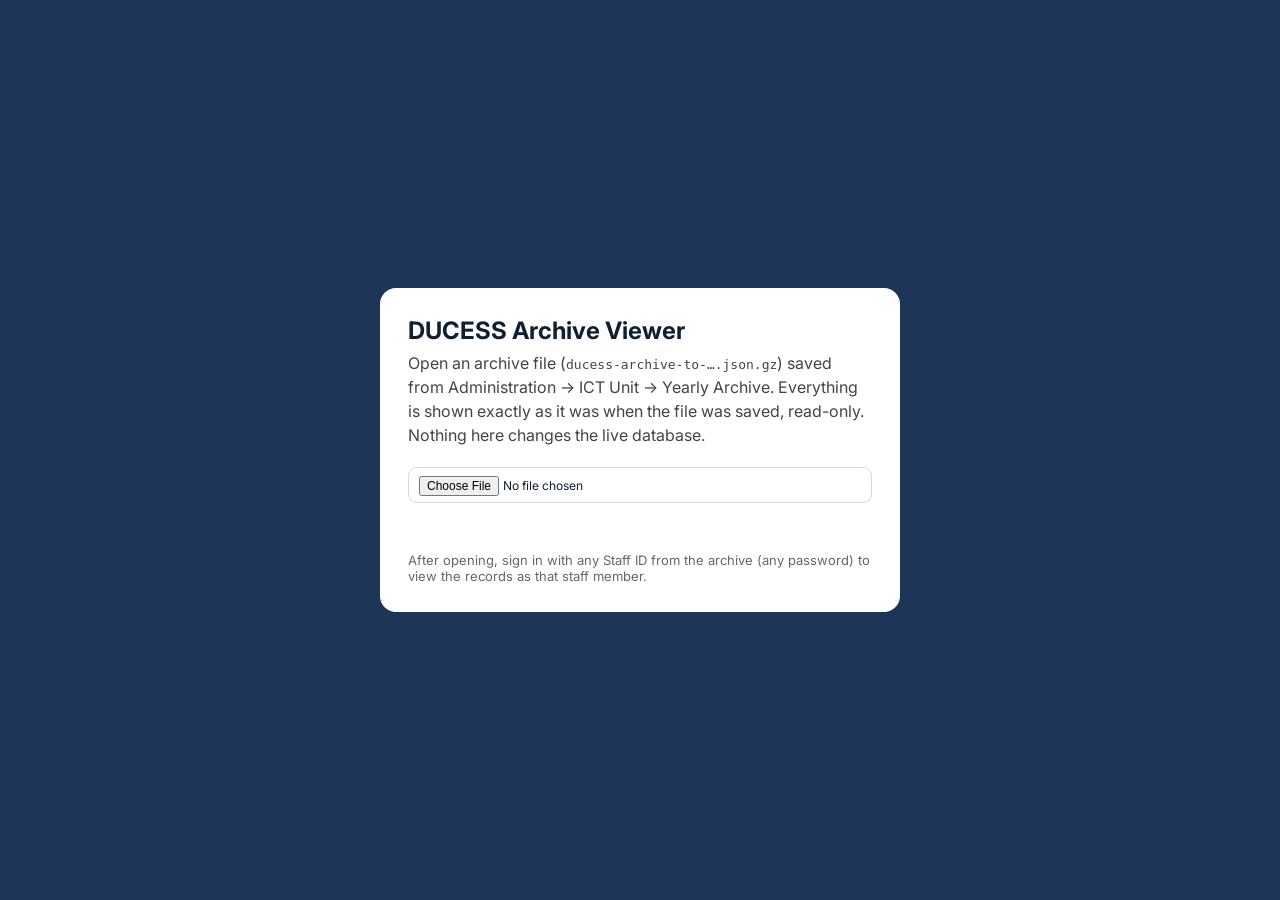
==== archive.html @ 039ea76e "WIP yearly archive: archive/restore tool, archive file, Archive Viewer Co-Authored-By: Claude Opus 5" ====
<!doctype html>
<html lang="en">
<head>
  <meta charset="utf-8" />
  <meta name="viewport" content="width=device-width, initial-scale=1" />
  <title>DUCESS Archive Viewer</title>
  <link rel="icon" type="image/png" href="logo.png" />
  <link rel="preconnect" href="https://fonts.googleapis.com">
  <link rel="preconnect" href="https://fonts.gstatic.com" crossorigin>
  <link href="https://fonts.googleapis.com/css2?family=Inter:wght@400;500;600;700;800&display=swap" rel="stylesheet">
  <link rel="stylesheet" href="app.css?v=20261023a" />
</head>
<div id="globalProcessingOverlay" class="processing-overlay hidden">
  <div class="processing-box">
    <div class="spinner"></div>
    <div id="processingText">Processing...</div>
    <button id="processingCancelBtn" type="button" class="processing-cancel-btn hidden">Cancel</button>
  </div>
</div>
<body>

  <!-- LOGIN SCREEN -->
  <div id="loginScreen" class="login-screen hidden">
    <div class="login-card">
      <div class="login-brand">
        <img src="logo.png" alt="Ducess" class="login-logo">
        <div class="login-title">DUCESS ENTERPRISE</div>
        <div class="login-sub">Staff Portal</div>
      </div>
      <div class="login-form" autocomplete="off">
        <div class="login-field">
          <label for="loginStaffId">Staff ID</label>
          <input id="loginStaffId" class="entry-input" type="text" placeholder="e.g. ADMIN001" autocomplete="off" autocorrect="off" autocapitalize="none" spellcheck="false" data-no-password-store="true" />
        </div>
        <div class="login-field">
          <label for="loginPassword">Password</label>
          <input id="loginPassword" class="entry-input" type="password" placeholder="Enter your password" autocomplete="new-password" autocorrect="off" autocapitalize="none" spellcheck="false" data-no-password-store="true" />
        </div>
        <div id="loginError" class="login-error hidden"></div>
        <button id="loginBtn" class="login-btn">Sign In</button>
      </div>
    </div>
  </div>
  <!-- END LOGIN SCREEN -->
  <div class="shell">
    <header class="topbar">
      <div class="brand-wrap">
        <div class="logo"><img src="logo.png" style="width:70%;height:70%;object-fit:contain;border-radius:50%;"></div>
        <div>
          <div class="eyebrow">Duces Enterprise</div>
        </div>
      </div>
      <h1 class="dashboard-title">DASHBOARD</h1>
      <div class="top-actions">
        <div class="staff-identity">
          <span id="staffNameDisplay" class="staff-name-display"></span>
          <span id="staffRoleDisplay" class="staff-role-display"></span>
        </div>
        
        <button class="ghost-btn" id="btnCOD">Close of Day</button>
        <button class="ghost-btn" id="btnAudit">Audit Trail</button>
        <button id="btnThemeCycle" class="ghost-btn theme-cycle-btn">Theme: Classic</button>
        <button id="btnLogout" class="logout-link">Logout</button>
      </div>
    </header>

    <section class="hero-card hidden">
      <div>
        <div class="section-label">Dashboard</div>
        <div class="hero-title">WELCOME TO DUCESS ENTERPRISE LEDGER WORKFLOW</div>
        <div class="hero-sub">Please note that this application is very robust and can detect non-compliance and fraudulent activities. Transparency is encouraged.</div>
      </div>
      <div class="hero-stats" id="heroStats"></div>
    </section>

    <section class="module-grid" id="moduleGrid"></section>

    <section class="workspace-card">
      <div class="workspace-head">
        <div>
          <div class="section-label" id="workspaceLabel">Customer Service</div>
          <h2 id="workspaceTitle">Check Balance</h2>
        </div>
        <div class="workspace-right">
          <input id="globalNameSearch" class="global-search" placeholder="Search customer by name" />
        </div>
      </div>
      <div id="workspace"></div>
    </section>
  </div>

  <div id="modalBack" class="modal-back hidden">
    <div class="modal spec-color-scheme sheet-uniform">
      <div class="modal-head">
        <h3 id="modalTitle">Modal</h3>
        <button class="icon-btn" id="modalClose">✕</button>
      </div>
      <div id="modalBody" class="modal-body"></div>
      <div id="modalActions" class="modal-actions"></div>
    </div>
  </div>

  <div id="toast" class="toast hidden"></div>
  <!-- ARCHIVE VIEWER: pick an archive file, then the normal app runs on it, read-only. -->
  <div id="archivePicker" style="position:fixed;inset:0;z-index:20000;display:flex;align-items:center;justify-content:center;background:#1d3557">
    <div style="background:#fff;border-radius:16px;padding:28px;max-width:520px;width:calc(100% - 32px);font-family:Inter,system-ui,sans-serif">
      <h2 style="margin:0 0 6px">DUCESS Archive Viewer</h2>
      <p style="margin:0 0 14px;color:#444;line-height:1.5">Open an archive file (<code>ducess-archive-to-….json.gz</code>) saved from Administration → ICT Unit → Yearly Archive. Everything is shown exactly as it was when the file was saved, read-only. Nothing here changes the live database.</p>
      <input type="file" id="archiveFileInput" accept=".gz,.json" style="margin:6px 0 12px">
      <div id="archivePickerMsg" style="color:#444;min-height:1.4em"></div>
      <p style="margin:14px 0 0;color:#666;font-size:13px">After opening, sign in with any Staff ID from the archive (any password) to view the records as that staff member.</p>
    </div>
  </div>
  <script src="src/data/runtime/ducess-archive-client.js?v=20261023a"></script>
  <script>
  (function () {
    const msg = (t) => { document.getElementById('archivePickerMsg').textContent = t; };
    function load(src) { return new Promise((res, rej) => { const s = document.createElement('script'); s.src = src; s.onload = res; s.onerror = () => rej(new Error('Could not load ' + src)); document.body.appendChild(s); }); }
    async function readFile(f) {
      const buf = new Uint8Array(await f.arrayBuffer());
      let text;
      if (buf[0] === 0x1f && buf[1] === 0x8b) {
        if (typeof DecompressionStream === 'undefined') throw new Error('This browser cannot open compressed archive files — use a current Chrome or Edge.');
        text = await new Response(new Blob([buf]).stream().pipeThrough(new DecompressionStream('gzip'))).text();
      } else text = new TextDecoder().decode(buf);
      const file = JSON.parse(text);
      if (file?.format !== 'ducess-archive' || !file.tables) throw new Error('This is not a DUCESS archive file.');
      return file;
    }
    document.getElementById('archiveFileInput').onchange = async (e) => {
      const f = e.target.files && e.target.files[0]; if (!f) return;
      try {
        msg('Opening ' + f.name + '…');
        const file = await readFile(f);
        try { localStorage.removeItem('ducess_archive_view'); } catch (_) {}
        await new Promise(res => { try { const r = indexedDB.open('ducess_cache', 1); r.onupgradeneeded = () => r.result.createObjectStore('kv'); r.onsuccess = () => { try { const tx = r.result.transaction('kv', 'readwrite'); tx.objectStore('kv').delete('ducess_archive_view__bulk'); tx.oncomplete = tx.onerror = () => res(); } catch (_) { res(); } }; r.onerror = () => res(); } catch (_) { res(); } });
        window.__DUCESS_CONFIG__ = { storageKey: 'ducess_archive_view', historyWindow: false, archiveView: { cutoff: file.cutoff, createdAt: file.createdAt, createdBy: file.createdBy, fileName: f.name } };
        window.supabase = { createClient: () => window.DucessArchiveClient.create(file.tables) };
        await load('src/data/runtime/ducess-config.js?v=20261023a');
        await load('src/data/runtime/ducess-gateway.js?v=20261023a');
        await load('app.js?v=20261023a');
        document.getElementById('archivePicker').remove();
      } catch (err) { msg(err && err.message ? err.message : String(err)); }
    };
  })();
  </script>
</body>
</html>
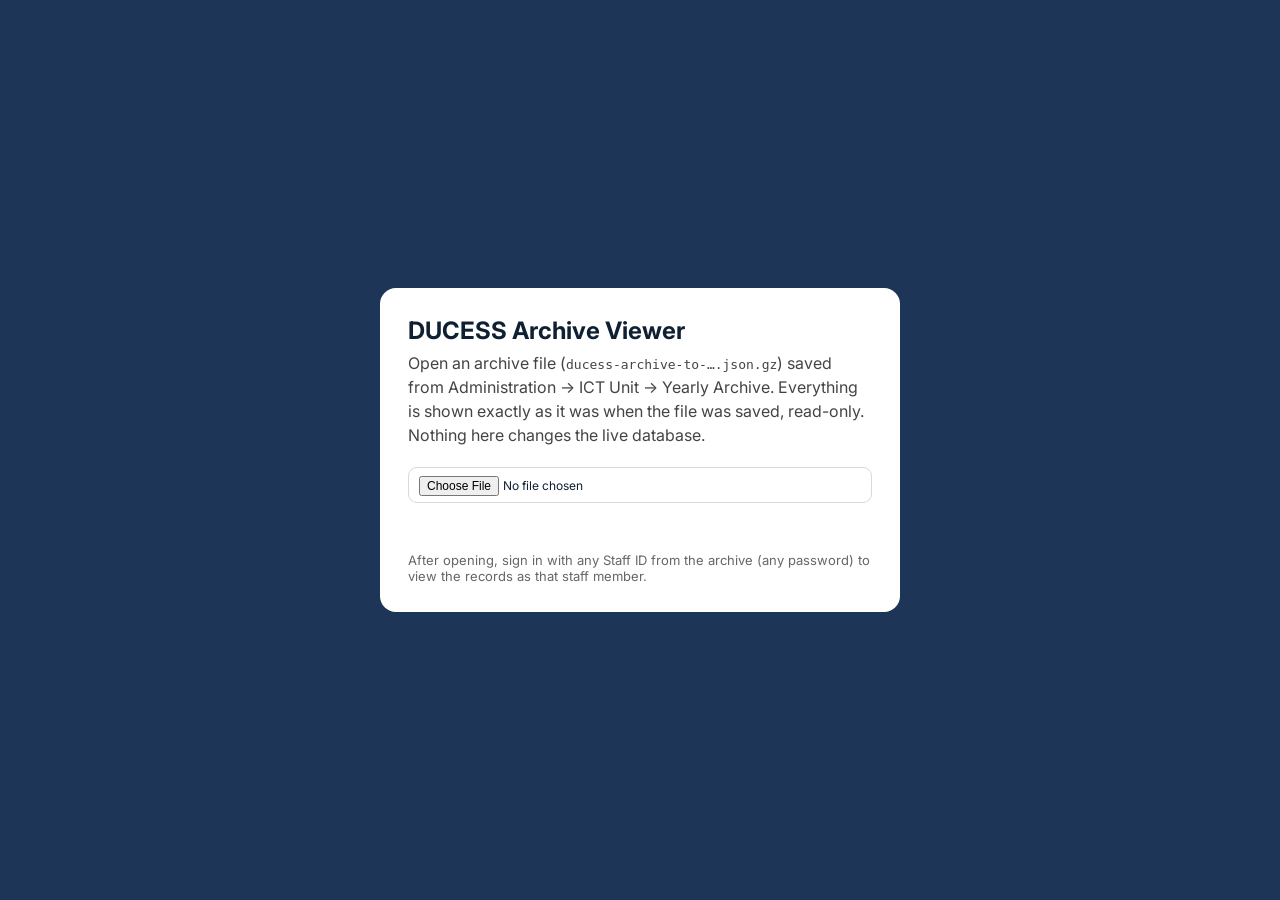
==== commit edf9932c: "Archive Viewer: match asset version Co-Authored-By: Claude Opus 5.5 <noreply@anthropic.com> Claude-S" ====
--- a/archive.html
+++ b/archive.html
@@ -8,7 +8,7 @@
   <link rel="preconnect" href="https://fonts.googleapis.com">
   <link rel="preconnect" href="https://fonts.gstatic.com" crossorigin>
   <link href="https://fonts.googleapis.com/css2?family=Inter:wght@400;500;600;700;800&display=swap" rel="stylesheet">
-  <link rel="stylesheet" href="app.css?v=20261023a" />
+  <link rel="stylesheet" href="app.css?v=20261023b" />
 </head>
 <div id="globalProcessingOverlay" class="processing-overlay hidden">
   <div class="processing-box">
@@ -111,7 +111,7 @@
       <p style="margin:14px 0 0;color:#666;font-size:13px">After opening, sign in with any Staff ID from the archive (any password) to view the records as that staff member.</p>
     </div>
   </div>
-  <script src="src/data/runtime/ducess-archive-client.js?v=20261023a"></script>
+  <script src="src/data/runtime/ducess-archive-client.js?v=20261023b"></script>
   <script>
   (function () {
     const msg = (t) => { document.getElementById('archivePickerMsg').textContent = t; };
@@ -136,9 +136,9 @@
         await new Promise(res => { try { const r = indexedDB.open('ducess_cache', 1); r.onupgradeneeded = () => r.result.createObjectStore('kv'); r.onsuccess = () => { try { const tx = r.result.transaction('kv', 'readwrite'); tx.objectStore('kv').delete('ducess_archive_view__bulk'); tx.oncomplete = tx.onerror = () => res(); } catch (_) { res(); } }; r.onerror = () => res(); } catch (_) { res(); } });
         window.__DUCESS_CONFIG__ = { storageKey: 'ducess_archive_view', historyWindow: false, archiveView: { cutoff: file.cutoff, createdAt: file.createdAt, createdBy: file.createdBy, fileName: f.name } };
         window.supabase = { createClient: () => window.DucessArchiveClient.create(file.tables) };
-        await load('src/data/runtime/ducess-config.js?v=20261023a');
-        await load('src/data/runtime/ducess-gateway.js?v=20261023a');
-        await load('app.js?v=20261023a');
+        await load('src/data/runtime/ducess-config.js?v=20261023b');
+        await load('src/data/runtime/ducess-gateway.js?v=20261023b');
+        await load('app.js?v=20261023b');
         document.getElementById('archivePicker').remove();
       } catch (err) { msg(err && err.message ? err.message : String(err)); }
     };
--- a/app.css
+++ b/app.css
@@ -13271,3 +13271,52 @@
   text-transform:none !important;letter-spacing:0 !important;line-height:1.3;cursor:pointer;border-radius:0 !important;width:100%;box-sizing:border-box}
 .sheet-uniform label.ict-item input[type="checkbox"]{width:16px !important;height:16px !important;min-width:16px;min-height:0 !important;margin:0 !important;padding:0 !important;flex:0 0 16px;accent-color:#c00000}
 .sheet-uniform label.ict-item span{flex:1 1 auto}
+
+/* ===================================================================
+   2026-10-23 client: compact layout (desktop only — the mobile view is
+   left exactly as it was).
+   - Sidebar items and pop-up windows 30% smaller.
+   - Input boxes sized to the data they hold (11-digit phone/NIN/BVN,
+     short account numbers, amounts, dates) instead of long empty boxes.
+   - Account Opening: the account-type list opens inside the form.
+   =================================================================== */
+@media (min-width: 901px) {
+  #workspace .tool-tabs .tool-tab,
+  #workspace .tool-tabs .tellering-tools-only > .tool-tab { font-size: 8.4px !important; }
+  #workspace .tool-tabs .tool-group-toggle,
+  #workspace .tool-tabs .tool-column-title { font-size: 7.7px !important; }
+
+  .modal-back .modal { zoom: 0.7; }
+
+  /* sized to the data */
+  #workspace .workspace-tool-body .digit-11-input,
+  #workspace .workspace-tool-body input[id$="Phone"],
+  #workspace .workspace-tool-body input[id$="Nin"],
+  #workspace .workspace-tool-body input[id$="Bvn"] { width: calc(11ch + 22px) !important; min-width: 0 !important; flex: 0 0 auto !important; }
+  #workspace .workspace-tool-body input[maxlength="4"] { width: calc(4ch + 22px) !important; min-width: 0 !important; flex: 0 0 auto !important; }
+  #workspace .workspace-tool-body input[maxlength="6"] { width: calc(6ch + 22px) !important; min-width: 0 !important; flex: 0 0 auto !important; }
+  #workspace .workspace-tool-body input[maxlength="12"] { width: calc(8ch + 22px) !important; min-width: 0 !important; flex: 0 0 auto !important; }
+  #workspace .workspace-tool-body #txAmount, #workspace .workspace-tool-body #itrAmount, #workspace .workspace-tool-body #oeAmount,
+  #workspace .workspace-tool-body #staffCreditAmount, #workspace .workspace-tool-body #journalAmount,
+  #workspace .workspace-tool-body input[type="number"] { width: calc(13ch + 22px) !important; min-width: 0 !important; flex: 0 0 auto !important; }
+  #workspace .workspace-tool-body input[type="date"] { width: calc(10ch + 44px) !important; min-width: 0 !important; flex: 0 0 auto !important; }
+  #workspace .workspace-tool-body .date-mirror-display { width: calc(10ch + 26px) !important; min-width: 0 !important; flex: 0 0 auto !important; }
+  #workspace .workspace-tool-body select { width: auto !important; min-width: 0 !important; max-width: 100%; flex: 0 0 auto !important; }
+  /* the boxes' wrappers shrink with them */
+  #workspace .workspace-tool-body .cs2-input-wrap:has(> .digit-11-input),
+  #workspace .workspace-tool-body .cs2-input-wrap:has(> input[maxlength]),
+  #workspace .workspace-tool-body .cs2-input-wrap:has(> input[type="number"]),
+  #workspace .workspace-tool-body .cs2-input-wrap:has(> input[type="date"]),
+  #workspace .workspace-tool-body .cs2-input-wrap:has(> select) { width: auto !important; flex: 0 0 auto !important; min-width: 0 !important; }
+}
+
+/* Account Opening — account-type list opens in place (all screen sizes) */
+#workspace .acct-type-picker { display: flex !important; flex-direction: column; align-items: flex-start; gap: 4px; width: auto !important; max-width: 100%; flex: 1 1 auto !important; min-width: 0 !important; }
+#workspace .acct-type-picker button.acct-type-current { background: #fbecc8 !important; border: 1px solid #d8c896 !important; color: #1b1515 !important; padding: 5px 10px !important; font-size: 12px !important; font-weight: 600 !important; cursor: pointer; border-radius: 4px !important; text-align: left; box-shadow: none !important; min-height: 0 !important; height: auto !important; width: auto !important; }
+#workspace .acct-type-picker button.acct-type-current:hover, #workspace .acct-type-picker button.acct-type-current:focus-visible { border-color: #8a6d1f !important; outline: none; }
+#workspace .acct-type-caret { font-size: .8em; margin-left: 6px; }
+#workspace .acct-type-options { display: flex; flex-wrap: wrap !important; gap: 4px; max-width: 420px; }
+#workspace .acct-type-options.hidden { display: none !important; }
+#workspace .acct-type-picker button.acct-type-option { background: #fff !important; border: 1px solid #d8c896 !important; color: #1b1515 !important; padding: 3px 8px !important; font-size: 11px !important; font-weight: 500 !important; cursor: pointer; border-radius: 4px !important; box-shadow: none !important; min-height: 0 !important; height: auto !important; width: auto !important; }
+#workspace .acct-type-picker button.acct-type-option.active { background: #1b1515 !important; color: #fff !important; border-color: #1b1515 !important; }
+#workspace .acct-type-picker button.acct-type-option:hover { border-color: #8a6d1f !important; }
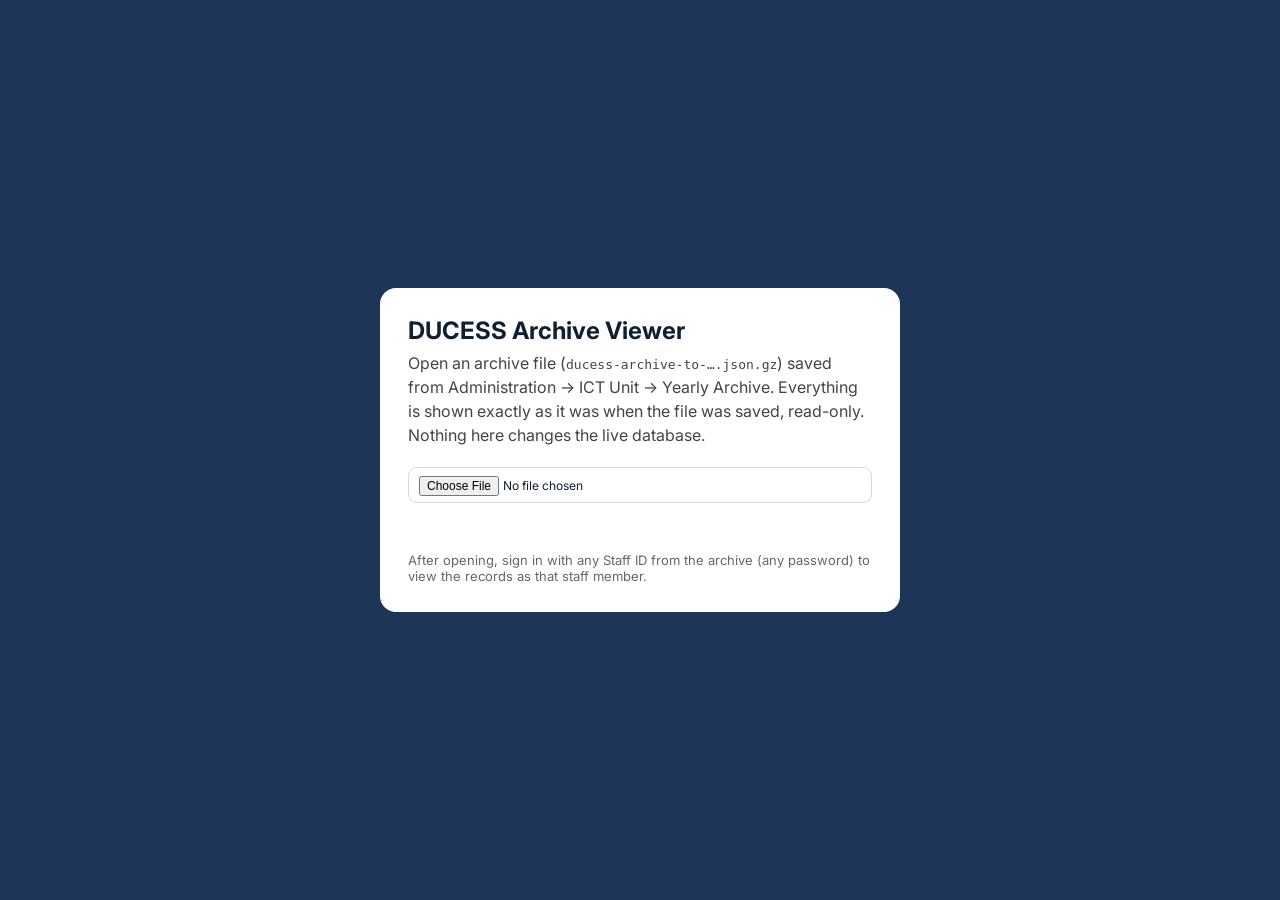
==== commit 41b28762: "Archive Viewer: match asset version Co-Authored-By: Claude Opus 5.5 <noreply@anthropic.com> Claude-S" ====
--- a/archive.html
+++ b/archive.html
@@ -8,7 +8,7 @@
   <link rel="preconnect" href="https://fonts.googleapis.com">
   <link rel="preconnect" href="https://fonts.gstatic.com" crossorigin>
   <link href="https://fonts.googleapis.com/css2?family=Inter:wght@400;500;600;700;800&display=swap" rel="stylesheet">
-  <link rel="stylesheet" href="app.css?v=20261023b" />
+  <link rel="stylesheet" href="app.css?v=20261023c" />
 </head>
 <div id="globalProcessingOverlay" class="processing-overlay hidden">
   <div class="processing-box">
@@ -111,7 +111,7 @@
       <p style="margin:14px 0 0;color:#666;font-size:13px">After opening, sign in with any Staff ID from the archive (any password) to view the records as that staff member.</p>
     </div>
   </div>
-  <script src="src/data/runtime/ducess-archive-client.js?v=20261023b"></script>
+  <script src="src/data/runtime/ducess-archive-client.js?v=20261023c"></script>
   <script>
   (function () {
     const msg = (t) => { document.getElementById('archivePickerMsg').textContent = t; };
@@ -136,9 +136,9 @@
         await new Promise(res => { try { const r = indexedDB.open('ducess_cache', 1); r.onupgradeneeded = () => r.result.createObjectStore('kv'); r.onsuccess = () => { try { const tx = r.result.transaction('kv', 'readwrite'); tx.objectStore('kv').delete('ducess_archive_view__bulk'); tx.oncomplete = tx.onerror = () => res(); } catch (_) { res(); } }; r.onerror = () => res(); } catch (_) { res(); } });
         window.__DUCESS_CONFIG__ = { storageKey: 'ducess_archive_view', historyWindow: false, archiveView: { cutoff: file.cutoff, createdAt: file.createdAt, createdBy: file.createdBy, fileName: f.name } };
         window.supabase = { createClient: () => window.DucessArchiveClient.create(file.tables) };
-        await load('src/data/runtime/ducess-config.js?v=20261023b');
-        await load('src/data/runtime/ducess-gateway.js?v=20261023b');
-        await load('app.js?v=20261023b');
+        await load('src/data/runtime/ducess-config.js?v=20261023c');
+        await load('src/data/runtime/ducess-gateway.js?v=20261023c');
+        await load('app.js?v=20261023c');
         document.getElementById('archivePicker').remove();
       } catch (err) { msg(err && err.message ? err.message : String(err)); }
     };
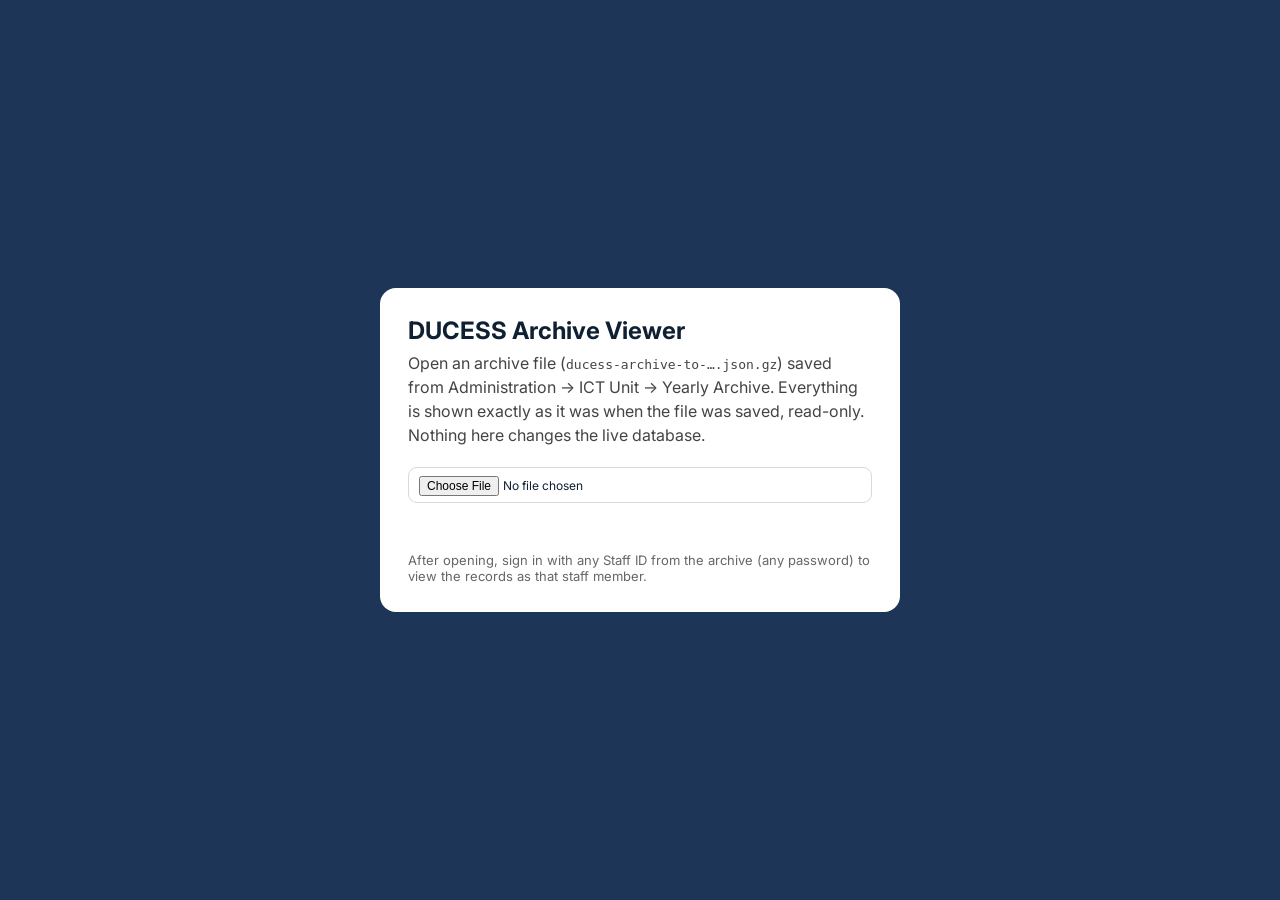
==== commit 3a8d4fd6: "Merge main (Treasury business accounts) into yearly archive Co-Authored-By: Claude Opus 5.5 <noreply" ====
--- a/archive.html
+++ b/archive.html
@@ -8,7 +8,7 @@
   <link rel="preconnect" href="https://fonts.googleapis.com">
   <link rel="preconnect" href="https://fonts.gstatic.com" crossorigin>
   <link href="https://fonts.googleapis.com/css2?family=Inter:wght@400;500;600;700;800&display=swap" rel="stylesheet">
-  <link rel="stylesheet" href="app.css?v=20261023c" />
+  <link rel="stylesheet" href="app.css?v=20261024a" />
 </head>
 <div id="globalProcessingOverlay" class="processing-overlay hidden">
   <div class="processing-box">
@@ -111,7 +111,7 @@
       <p style="margin:14px 0 0;color:#666;font-size:13px">After opening, sign in with any Staff ID from the archive (any password) to view the records as that staff member.</p>
     </div>
   </div>
-  <script src="src/data/runtime/ducess-archive-client.js?v=20261023c"></script>
+  <script src="src/data/runtime/ducess-archive-client.js?v=20261024a"></script>
   <script>
   (function () {
     const msg = (t) => { document.getElementById('archivePickerMsg').textContent = t; };
@@ -136,9 +136,9 @@
         await new Promise(res => { try { const r = indexedDB.open('ducess_cache', 1); r.onupgradeneeded = () => r.result.createObjectStore('kv'); r.onsuccess = () => { try { const tx = r.result.transaction('kv', 'readwrite'); tx.objectStore('kv').delete('ducess_archive_view__bulk'); tx.oncomplete = tx.onerror = () => res(); } catch (_) { res(); } }; r.onerror = () => res(); } catch (_) { res(); } });
         window.__DUCESS_CONFIG__ = { storageKey: 'ducess_archive_view', historyWindow: false, archiveView: { cutoff: file.cutoff, createdAt: file.createdAt, createdBy: file.createdBy, fileName: f.name } };
         window.supabase = { createClient: () => window.DucessArchiveClient.create(file.tables) };
-        await load('src/data/runtime/ducess-config.js?v=20261023c');
-        await load('src/data/runtime/ducess-gateway.js?v=20261023c');
-        await load('app.js?v=20261023c');
+        await load('src/data/runtime/ducess-config.js?v=20261024a');
+        await load('src/data/runtime/ducess-gateway.js?v=20261024a');
+        await load('app.js?v=20261024a');
         document.getElementById('archivePicker').remove();
       } catch (err) { msg(err && err.message ? err.message : String(err)); }
     };
